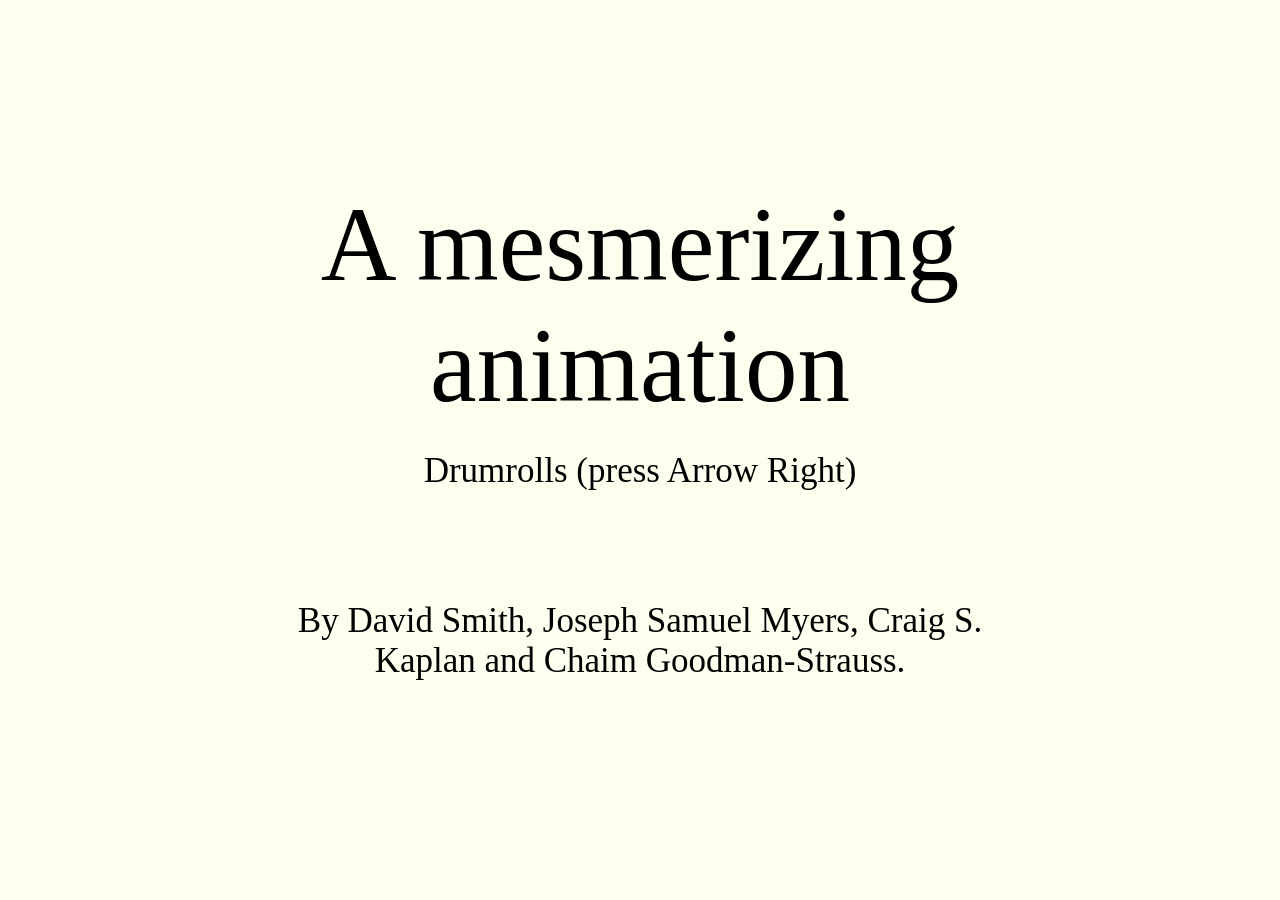
==== desktop/example/page-2.html @ c18c065f "Initial commit" ====
<!DOCTYPE html>
<html>
  <head>
    <meta charset="utf-8">
    <link href="slide.css" rel="stylesheet" />
  </head>
  <body>
    <div class="main">
      <div class="box" style="max-width:60vw;">
        <h1>A mesmerizing animation</h1>
        <div style="text-align: center;">
          Drumrolls (press Arrow Right)  
          <p>
            <img src="img/animation.gif" class="reveal">
          <p>
          By David Smith, Joseph Samuel Myers, Craig S. Kaplan and Chaim Goodman-Strauss.
        </div>
      </div>
    </div>
  </body>
  <script src="pages.js"></script>
</html>
---- desktop/example/slide.css ----
@view-transition {
  navigation: auto;
}

body {
  background: ivory;
  margin: 0;
  padding: 0;
  font-family: serif;
}

div.main {
  height: 100vh;
  display: flex;
  flex-direction: column;
  align-items: center; 
  justify-content: center;

  font-size: 35px;
  color: black;
}

div.box {
  min-width: 50vw;
  max-width: 90vw;
  display: inline-block;
}

h1 {
  margin-top: 0;
  font-size: 300%;
  font-family: cursive;
  font-weight: normal;
  text-align: center;
  margin-bottom: 0.5ex;
}

input.bl[type=checkbox] {
  appearance: none;
  height: 2em;
  width: 2em;
  border: 1px solid gray;
  border-radius: 4px;
  background: #fff;
  text-align: center;
  align-items: center;
  align-content: center;
  justify-content: center;
  &:before {
    content: '\0000a0';
  }
}

input.bl[type=checkbox]:checked {
  background: #0080FF;
}

.reveal {
  visibility: hidden;
}
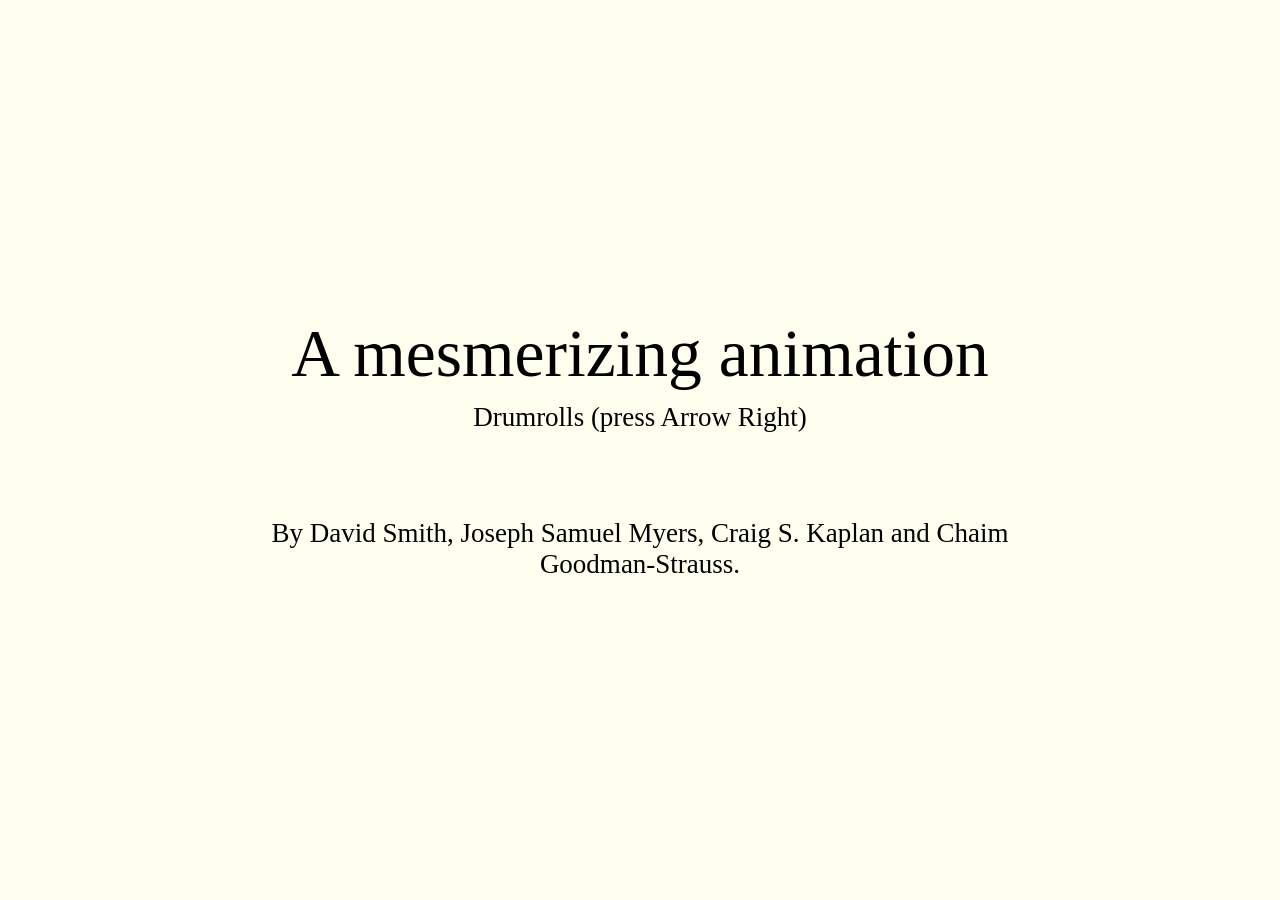
==== commit 2eec56e6: "Better metrics in the example, lighter image folder" ====
--- a/desktop/example/page-2.html
+++ b/desktop/example/page-2.html
@@ -11,8 +11,8 @@
         <div style="text-align: center;">
           Drumrolls (press Arrow Right)  
           <p>
-            <img src="img/animation.gif" class="reveal">
-          <p>
+            <img src="https://cs.uwaterloo.ca/~csk/hat/examples/animation.gif" class="reveal" style="height: 40vh;">
+          </p>
           By David Smith, Joseph Samuel Myers, Craig S. Kaplan and Chaim Goodman-Strauss.
         </div>
       </div>
--- a/desktop/example/slide.css
+++ b/desktop/example/slide.css
@@ -1,6 +1,8 @@
 @view-transition {
   navigation: auto;
 }
+
+@import url('https://fonts.googleapis.com/css2?family=Ribeye+Marrow&display=swap');
 
 body {
   background: ivory;
@@ -16,7 +18,7 @@
   align-items: center; 
   justify-content: center;
 
-  font-size: 35px;
+  font-size: 3vh;
   color: black;
 }
 
@@ -28,8 +30,9 @@
 
 h1 {
   margin-top: 0;
-  font-size: 300%;
-  font-family: cursive;
+  font-size: 250%;
+  font-family: "Ribeye Marrow", cursive;
+  line-height: 1;
   font-weight: normal;
   text-align: center;
   margin-bottom: 0.5ex;
@@ -40,7 +43,7 @@
   height: 2em;
   width: 2em;
   border: 1px solid gray;
-  border-radius: 4px;
+  border-radius: .5em;
   background: #fff;
   text-align: center;
   align-items: center;
